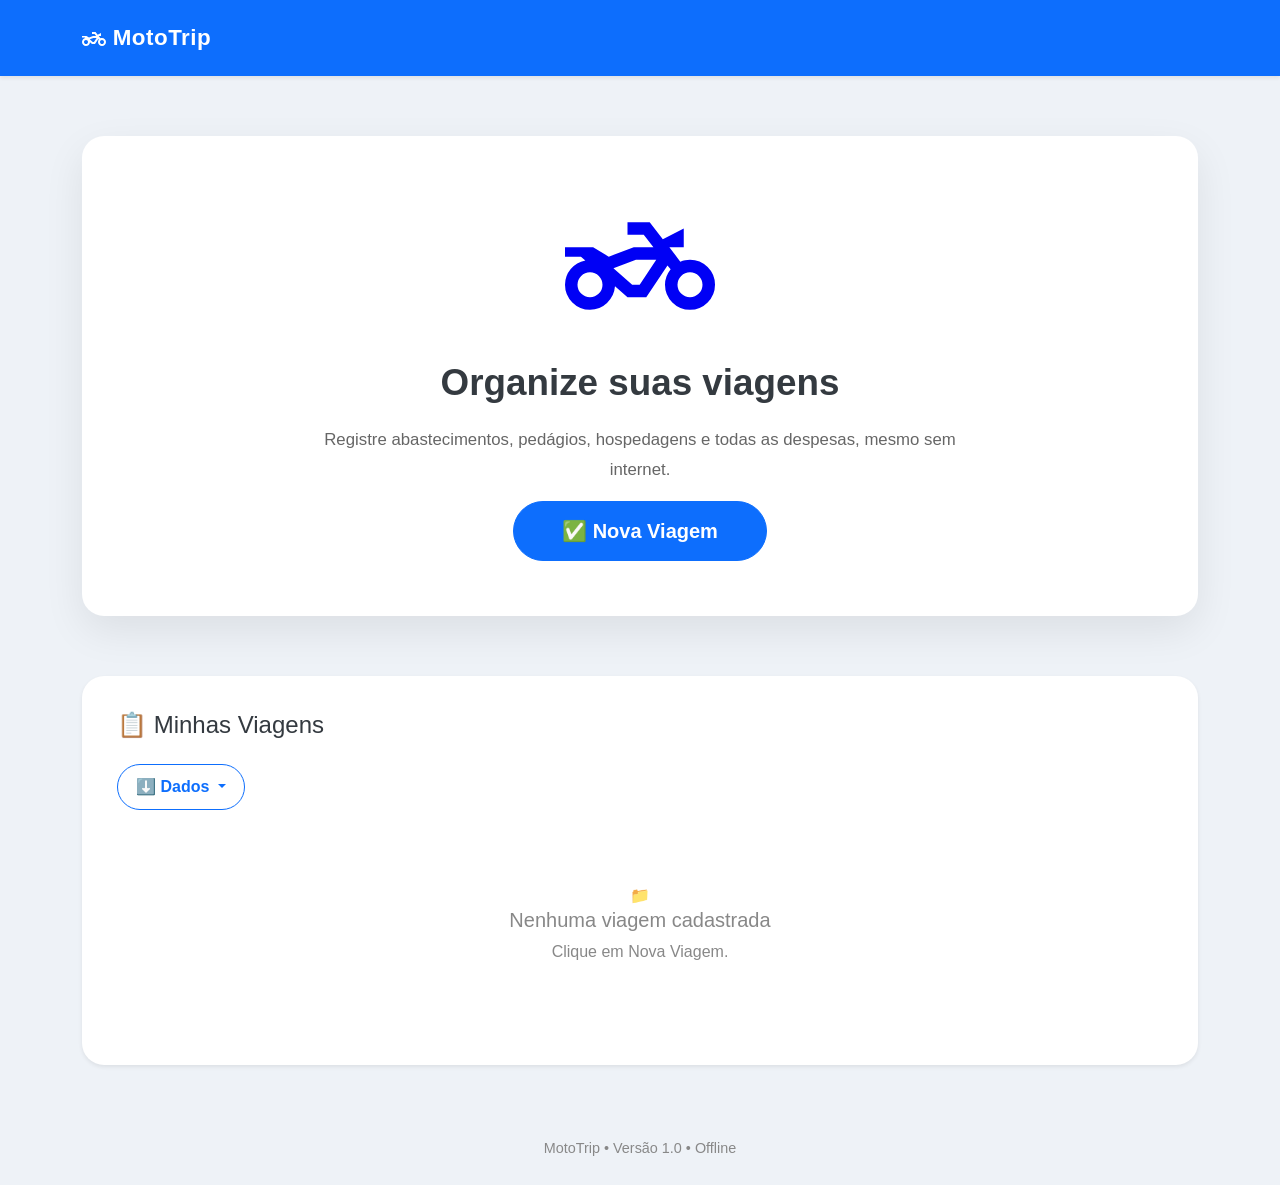
==== index.html @ 362fde6c "Versao 1.0" ====
<!DOCTYPE html>
<html lang="pt-BR">
<head>
    <meta charset="UTF-8">
    <meta name="viewport" content="width=device-width, initial-scale=1.0">
    <title>MotoTrip - Diário de Viagens</title>
    <meta name="theme-color" content="#0d6efd">
    <link rel="icon" type="image/png" sizes="192x192" href="assets/img/icon-192.png">
    <link rel="manifest" href="manifest.json">
    <link rel="apple-touch-icon" href="assets/img/icon-180.png">
    <link href="assets/css/bootstrap.min.css" rel="stylesheet">
    <link rel="stylesheet" href="assets/css/style.css">
</head>
<body>
    <!-- ==========================================
         NAVBAR
    =========================================== -->
    <nav class="navbar navbar-expand-lg navbar-dark shadow-sm">
        <div class="container">
            <a class="navbar-brand fw-bold" href="#">
                <img src="assets/img/moto_branca.svg" alt="MotoTrip">
                MotoTrip
            </a>
        </div>
    </nav>

    <!-- ==========================================
         HERO
    =========================================== -->
    <section class="hero">
        <div class="container">
            <div class="hero-box">
                <div class="hero-icon">
                    <img src="assets/img/moto.svg" width="150px" alt="MotoTrip">
                </div>
                <h1>Organize suas viagens</h1>
                <p>
                    Registre abastecimentos, pedágios,
                    hospedagens e todas as despesas,
                    mesmo sem internet.
                </p>
                <button id="btnNovaViagem" type="button" class="btn btn-primary btn-lg px-5 mt-3">
                    ✅ Nova Viagem
                </button>
            </div>
        </div>
    </section>

    <!-- ==========================================
         VIAGENS
    =========================================== -->
    <section class="container mb-5">
        <div class="card shadow-sm border-0">
            <div class="card-body">
                <h4 class="mb-4">
                    📋 Minhas Viagens
                </h4>
                <div class="d-flex justify-content-between align-items-center mb-4">
                    <div class="dropdown">
                        <button
                            class="btn btn-outline-primary dropdown-toggle btnDados"
                            data-bs-toggle="dropdown">
                            ⬇️ Dados
                        </button>
                        <ul class="dropdown-menu dropdown-menu-end shadow">
                            <li>
                                <a class="dropdown-item" href="#" id="btnExportarJSON">
                                    ⚫️ Exportar Backup (.json)
                                </a>
                            </li>
                            <li><hr class="dropdown-divider"></li>
                            <li>
                                <a class="dropdown-item" href="#" id="btnExportarCSVViagens">
                                    🟢 Exportar Viagens (.csv)
                                </a>

                                <a class="dropdown-item" href="#" id="btnExportarCSVDespesas">
                                    🟢 Exportar Despesas da Viagem (.csv)
                                </a>
                            </li>
                        </ul>
                    </div>
                </div>
                <div id="listaViagens">
                </div>
            </div>
        </div>
    </section>

    <!-- ==========================================
         FOOTER
    =========================================== -->
    <footer>
        MotoTrip • Versão 1.0 • Offline
    </footer>

    <!-- Modal Nova Viagem -->
    <div
        class="modal fade"
        id="modalViagem"
        tabindex="-1">
        <div class="modal-dialog">
            <div class="modal-content">
                <div class="modal-header">
                    <h5 class="modal-title">
                        Nova Viagem
                    </h5>
                    <button
                        class="btn-close"
                        data-bs-dismiss="modal">
                    </button>
                </div>
                <div class="modal-body">
                    <form id="formViagem">
                        <input type="hidden" id="id">
                        <div class="mb-3">
                            <label class="form-label">
                                Nome da viagem
                            </label>
                            <input
                                id="nome"
                                class="form-control"
                                required>
                        </div>
                        <div class="mb-3">
                            <label class="form-label">
                                Destino
                            </label>
                            <input
                                id="destino"
                                class="form-control">
                        </div>
                        <div class="mb-3">
                            <label class="form-label">
                                Data de início
                            </label>
                            <input
                                id="dataInicio"
                                type="date"
                                class="form-control">
                        </div>
                        <div class="mb-3">
                            <label class="form-label">
                                KM Inicial
                            </label>
                            <input
                                id="kmInicial"
                                type="number"
                                class="form-control">
                        </div>
                        <div class="mb-3">
                            <label class="form-label">
                                KM Final
                            </label>
                            <input
                                id="kmFinal"
                                type="number"
                                class="form-control"
                                placeholder="Opcional">
                        </div>                        
                        <div class="mb-3">
                            <label class="form-label">
                                Observações
                            </label>
                            <textarea
                                id="observacoes"
                                rows="3"
                                class="form-control"></textarea>
                        </div>
                    </form>
                </div>
                <div class="modal-footer">
                    <button
                        class="btn btn-secondary"
                        data-bs-dismiss="modal">
                        Cancelar
                    </button>
                    <button
                        id="btnSalvarViagem"
                        class="btn btn-primary">
                        Salvar
                    </button>
                </div>
            </div>
        </div>
    </div>

    <!-- ==========================================
        MODAL DESPESA
    ========================================== -->

    <div class="modal fade" id="modalDespesa" tabindex="-1">
        <div class="modal-dialog">
            <div class="modal-content">
                <div class="modal-header">
                    <h5 class="modal-title">
                        + Nova Despesa
                    </h5>
                    <button
                        class="btn-close"
                        data-bs-dismiss="modal">
                    </button>
                </div>
                <div class="modal-body">
                    <form id="formDespesa">
                        <input type="hidden" id="idDespesa">
                        <input type="hidden" id="despesaId">
                        <input type="hidden" id="viagemId">
                        <!-- Tipo -->
                        <div class="mb-3">
                            <label class="form-label">
                                Tipo
                            </label>
                            <select
                                id="tipoDespesa"
                                class="form-select">
                                <option value="Combustível">
                                    ⛽ Combustível
                                </option>
                                <option value="Pedágio">
                                    🛣 Pedágio
                                </option>
                                <option value="Hospedagem">
                                    🏨 Hospedagem
                                </option>
                                <option value="Refeição">
                                    🍽 Refeição
                                </option>
                                <option value="Café">
                                    ☕ Café
                                </option>
                                <option value="Bebida">
                                    🥤 Bebida
                                </option>
                                <option value="Outros">
                                    🛒 Outros
                                </option>
                            </select>
                        </div>
                        <!-- Data -->
                        <div class="mb-3">
                            <label class="form-label">
                                Data
                            </label>
                            <input
                                type="date"
                                id="dataDespesa"
                                class="form-control">
                        </div>
                        <!-- Campos gerais -->
                        <div class="mb-3">
                            <label class="form-label">
                                Descrição
                            </label>
                            <input
                                id="descricaoDespesa"
                                class="form-control">
                        </div>
                        <div class="mb-3">
                            <label class="form-label">
                                Valor
                            </label>
                            <input
                                type="number"
                                step="0.01"
                                id="valorDespesa"
                                class="form-control">
                        </div>
                        <!-- Campos combustível -->
                        <div id="camposCombustivel">
                            <div class="mb-3">
                                <label class="form-label">
                                    KM atual
                                </label>
                                <input
                                    type="number"
                                    id="kmDespesa"
                                    class="form-control">
                            </div>
                            <div class="mb-3">
                                <label class="form-label">
                                    Litros
                                </label>
                                <input
                                    type="number"
                                    step="0.01"
                                    id="litrosDespesa"
                                    class="form-control">
                            </div>
                            <div class="mb-3">
                                <label class="form-label">
                                    Posto
                                </label>
                                <input
                                    id="postoDespesa"
                                    class="form-control">
                            </div>
                        </div>
                    </form> 
                </div>
                <div class="modal-footer">
                    <button
                        class="btn btn-secondary"
                        data-bs-dismiss="modal">
                        Cancelar
                    </button>
                    <button
                        id="btnSalvarDespesa"
                        class="btn btn-primary">
                        Salvar
                    </button>
                </div>
            </div>
        </div>
    </div>

    <script src="assets/js/bootstrap.bundle.min.js"></script>
    <script src="assets/js/app.js"></script>
    <script src="assets/js/banco.js"></script>
    <script src="assets/js/util.js"></script>
    <script src="assets/js/viagens.js"></script>
    <script src="assets/js/despesas.js"></script>
    <script src="assets/js/exportar.js"></script>

    <!-- REGISTRO DO SERVICE-WORKER -->
    <script>
        if ('serviceWorker' in navigator) {
            window.addEventListener('load', () => {
                navigator.serviceWorker.register('./service-worker.js')
                    .then(reg => {
                        console.log("Service Worker registrado.");
                        reg.update();
                        setInterval(() => {
                            reg.update();
                        }, 60000); // verifica a cada 1 minuto
                    })
                    .catch(err => console.error(err));
            });
        }
    </script>
</body>
</html>
---- assets/css/style.css ----
/* ==========================================
   RESET
========================================== */

*{
    margin:0;
    padding:0;
    box-sizing:border-box;
}

body{
    font-family:'Poppins',sans-serif;
    background:#eef2f7;
    color:#343a40;
}

/* ==========================================
   NAVBAR
========================================== */

.navbar{
    background:#0d6efd;
    padding:16px;
}

.navbar-brand{
    font-size:1.4rem;
    letter-spacing:.5px;
}

/* ==========================================
   HERO
========================================== */

.hero{
    padding:60px 15px;
}

.hero-box{
    background:#ffffff;
    border-radius:22px;
    padding:55px;
    text-align:center;
    box-shadow:0 15px 40px rgba(0,0,0,.08);
}

.hero-icon{
    font-size:90px;
    color:#0d6efd;
    margin-bottom:20px;
}

.hero h1{
    font-size:2.3rem;
    font-weight:700;
    margin-bottom:20px;
}

.hero p{
    max-width:650px;
    margin:auto;
    font-size:1.05rem;
    color:#666;
    line-height:1.8;
}

/* ==========================================
   BOTÃO
========================================== */

.btn-primary{
    border-radius:50px;
    padding:14px 34px;
    font-weight:600;
    transition:.3s;
}

.btn-primary:hover{
    transform:translateY(-3px);
}

/* ==========================================
   CARD
========================================== */

.card{
    border-radius:22px;
}

.card-body{
    padding:35px;
}

/* ==========================================
   EMPTY
========================================== */

.empty-box{
    text-align:center;
    padding:60px 20px;
}

.empty-box i{
    font-size:70px;
    color:#0d6efd;
}

.empty-box h5{
    margin-top:25px;
    font-weight:600;
}

.empty-box p{
    color:#777;
    margin-top:15px;
}

/* ==========================================
   FOOTER
========================================== */

footer{
    text-align:center;
    padding:25px;
    color:#888;
    font-size:.9rem;
}

/* ==========================================
   CARD DAS VIAGENS
========================================== */

.viagem-card{
    cursor:pointer;
    transition:.25s;
    margin-bottom:15px;
}

.viagem-card:hover{
    transform:translateY(-2px);
    box-shadow:0 8px 20px rgba(0,0,0,.10);
}

.sem-viagens{
    text-align:center;
    padding:50px;
    color:#888;
}

.sem-viagens i{
    font-size:60px;
    color:#0d6efd;
    margin-bottom:15px;
}

/* ==========================================
   RESUMO DA VIAGEM
========================================== */
.resumo-box{
    background:#f8f9fa;
    border-radius:15px;
    padding:16px;
    /* font-size:.85rem; */
    height:100%;
    text-align:center;    
}

.resumo-box strong{
    display:block;
    margin-top:6px;
    font-size:1rem;
    white-space:nowrap;
    overflow:hidden;
    text-overflow:ellipsis;
}

.resumo-box strong{
    color:#0d6efd;
    font-size:1rem;
}

/* Botão abrir */
.btnAbrir{
    border-radius:50%;
    width:45px;
    height:45px;
}


/* Card viagem */
.viagem-card{
    transition:.3s;
}

.viagem-card:hover{
    transform:translateY(-3px);
}

/* ==========================================
   DESPESAS
========================================== */
.despesa-item{
    display:flex;
    justify-content:space-between;
    align-items:center;
    background:#f8f9fa;
    padding:12px;
    border-radius:12px;
    margin-bottom:8px;
}
.despesa-item strong:last-child{
    color:#198754;
}

/*=========================================
LISTA DE DESPESAS
=========================================*/

.linha-despesa{
    padding:18px 0;
    border-bottom:1px solid #e8e8e8;
}

.linha-despesa:last-child{
    border-bottom:none;
}

.despesa-cabecalho{
    display:flex;
    justify-content:space-between;
    align-items:flex-start;
}

.despesa-titulo{
    font-size:1.08rem;
    font-weight:600;
    color:#222;
}

.despesa-data{
    font-size:.82rem;
    color:#777;
    margin-top:2px;
}

.despesa-valor{
    font-size:1.15rem;
    font-weight:bold;
    color:#198754;
}

.despesa-detalhe{
    margin-top:8px;
    padding-left:24px;
    color:#555;
    font-size:.92rem;
}

.despesa-detalhe i{
    width:18px;
    color:#0d6efd;
}

.acoes-despesa{
    display:flex;
    justify-content:flex-end;
    gap:8px;
    margin-top:12px;
}

.acoes-despesa button{
    width:34px;
    height:34px;
    padding:0;
    border-radius:50%;
}

/*=========================================
EXPORTAÇÃO
=========================================*/

.btnDados{
    border-radius:40px;
    padding:10px 18px;
    font-weight:600;
}

.dropdown-menu{
    border:none;
    border-radius:16px;
    padding:8px;
    min-width:240px;
}

.dropdown-item{
    border-radius:10px;
    padding:10px 14px;
    transition:.2s;
}

.dropdown-item i{
    width:24px;
    color:#0d6efd;
}

.dropdown-item:hover{
    background:#eef5ff;
}

/* ==========================================
   RESPONSIVO
========================================== */

@media(max-width:768px){
    .hero{
        padding:30px 15px;
    }

    .hero-box{
        padding:35px 20px;
    }

    .hero-icon{
        font-size:70px;
    }

    .hero h1{
        font-size:1.8rem;
    }

    .hero p{
        font-size:.95rem;
    }

}
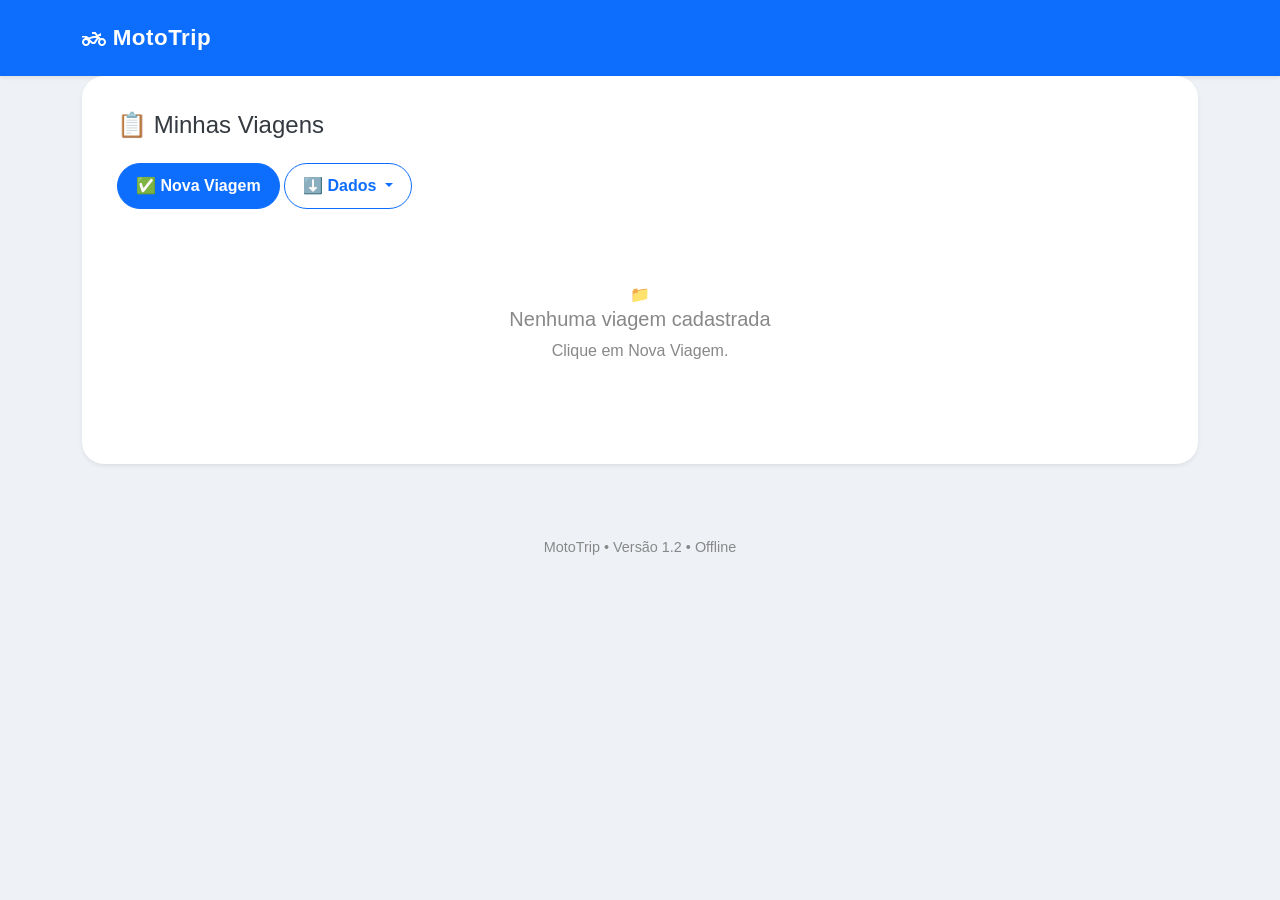
==== commit d541157e: "Versao Index" ====
--- a/index.html
+++ b/index.html
@@ -27,7 +27,7 @@
     <!-- ==========================================
          HERO
     =========================================== -->
-    <section class="hero">
+    <!-- <section class="hero">
         <div class="container">
             <div class="hero-box">
                 <div class="hero-icon">
@@ -45,7 +45,7 @@
             </div>
         </div>
     </section>
-
+ -->
     <!-- ==========================================
          VIAGENS
     =========================================== -->
@@ -57,6 +57,11 @@
                 </h4>
                 <div class="d-flex justify-content-between align-items-center mb-4">
                     <div class="dropdown">
+                        <button
+                            id="btnNovaViagem"
+                            class="btn btn-primary btnDados">
+                            ✅ Nova Viagem
+                        </button>
                         <button
                             class="btn btn-outline-primary dropdown-toggle btnDados"
                             data-bs-toggle="dropdown">
@@ -78,6 +83,12 @@
                                     🟢 Exportar Despesas da Viagem (.csv)
                                 </a>
                             </li>
+                            <li><hr class="dropdown-divider"></li>
+                            <li>
+                                <a class="dropdown-item" href="#" id="btnImportarJSON">
+                                    ⚫️ Importar Backup (.json)
+                                </a>
+                            </li>
                         </ul>
                     </div>
                 </div>
@@ -91,7 +102,7 @@
          FOOTER
     =========================================== -->
     <footer>
-        MotoTrip • Versão 1.0 • Offline
+        MotoTrip • Versão 1.2 • Offline
     </footer>
 
     <!-- Modal Nova Viagem -->
@@ -120,6 +131,7 @@
                             <input
                                 id="nome"
                                 class="form-control"
+                                data-maiusculo
                                 required>
                         </div>
                         <div class="mb-3">
@@ -128,7 +140,8 @@
                             </label>
                             <input
                                 id="destino"
-                                class="form-control">
+                                class="form-control"
+                                data-maiusculo>
                         </div>
                         <div class="mb-3">
                             <label class="form-label">
@@ -203,8 +216,8 @@
                 </div>
                 <div class="modal-body">
                     <form id="formDespesa">
-                        <input type="hidden" id="idDespesa">
-                        <input type="hidden" id="despesaId">
+                        <input type="hidden" id="dataHoraDespesa">
+                        <!-- <input type="hidden" id="despesaId"> -->
                         <input type="hidden" id="viagemId">
                         <!-- Tipo -->
                         <div class="mb-3">
@@ -254,7 +267,8 @@
                             </label>
                             <input
                                 id="descricaoDespesa"
-                                class="form-control">
+                                class="form-control"
+                                data-maiusculo>
                         </div>
                         <div class="mb-3">
                             <label class="form-label">
@@ -293,7 +307,8 @@
                                 </label>
                                 <input
                                     id="postoDespesa"
-                                    class="form-control">
+                                    class="form-control"
+                                    data-maiusculo>
                             </div>
                         </div>
                     </form> 
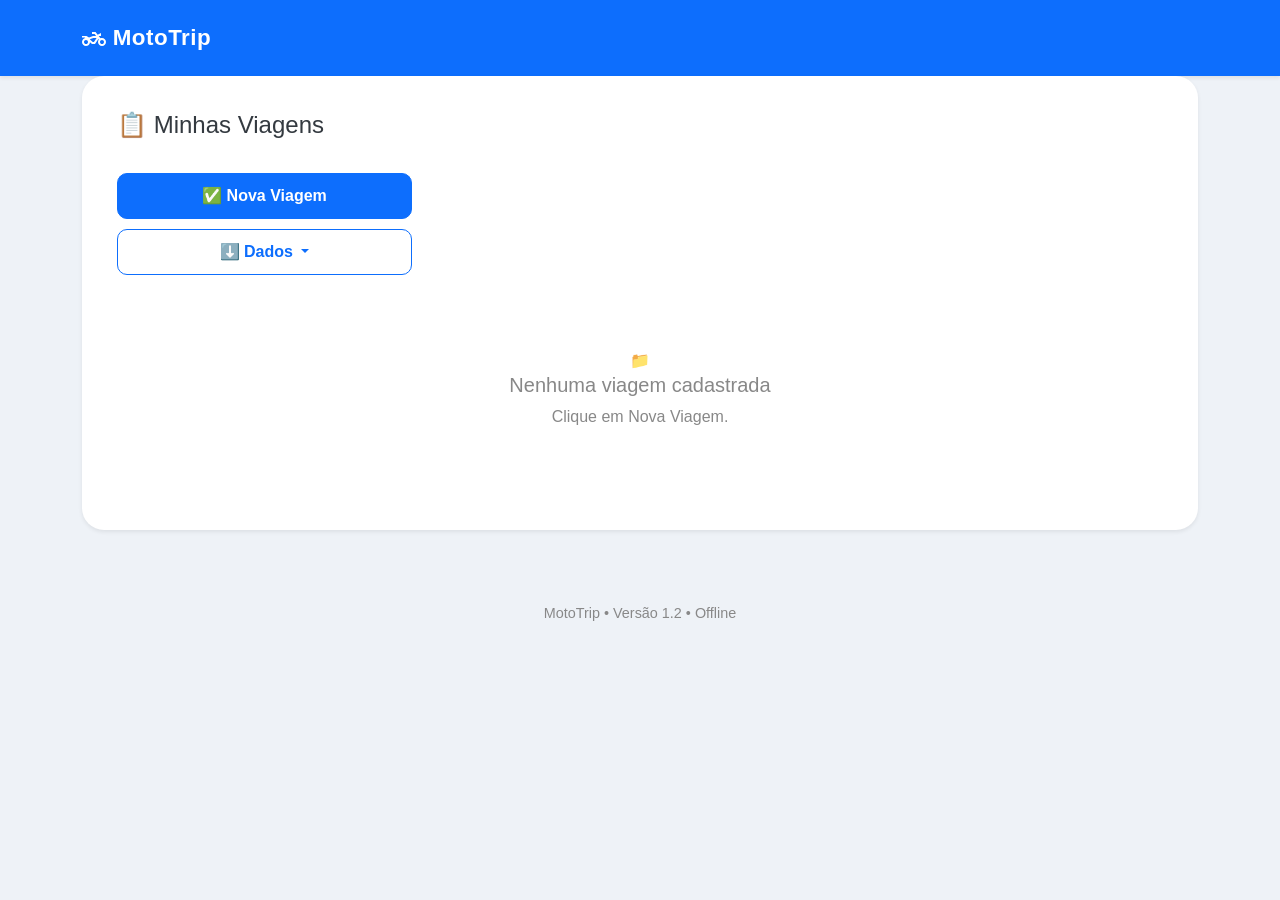
==== commit fab0fc86: "Digitação formatada para campos de valor e litros" ====
--- a/index.html
+++ b/index.html
@@ -275,9 +275,8 @@
                                 Valor
                             </label>
                             <input
-                                type="number"
-                                step="0.01"
                                 id="valorDespesa"
+                                data-valor
                                 class="form-control">
                         </div>
                         <!-- Campos combustível -->
@@ -296,9 +295,8 @@
                                     Litros
                                 </label>
                                 <input
-                                    type="number"
-                                    step="0.01"
                                     id="litrosDespesa"
+                                    data-valor
                                     class="form-control">
                             </div>
                             <div class="mb-3">
--- a/assets/css/style.css
+++ b/assets/css/style.css
@@ -280,9 +280,19 @@
 =========================================*/
 
 .btnDados{
-    border-radius:40px;
+    border-radius:10px;
     padding:10px 18px;
     font-weight:600;
+    width:100%;
+    margin-top:10px;
+}
+
+.btnNovaDespesa{
+    border-radius:10px;
+    padding:10px 18px;
+    font-weight:600;
+    width:100%;
+    margin-top:10px;
 }
 
 .dropdown-menu{
